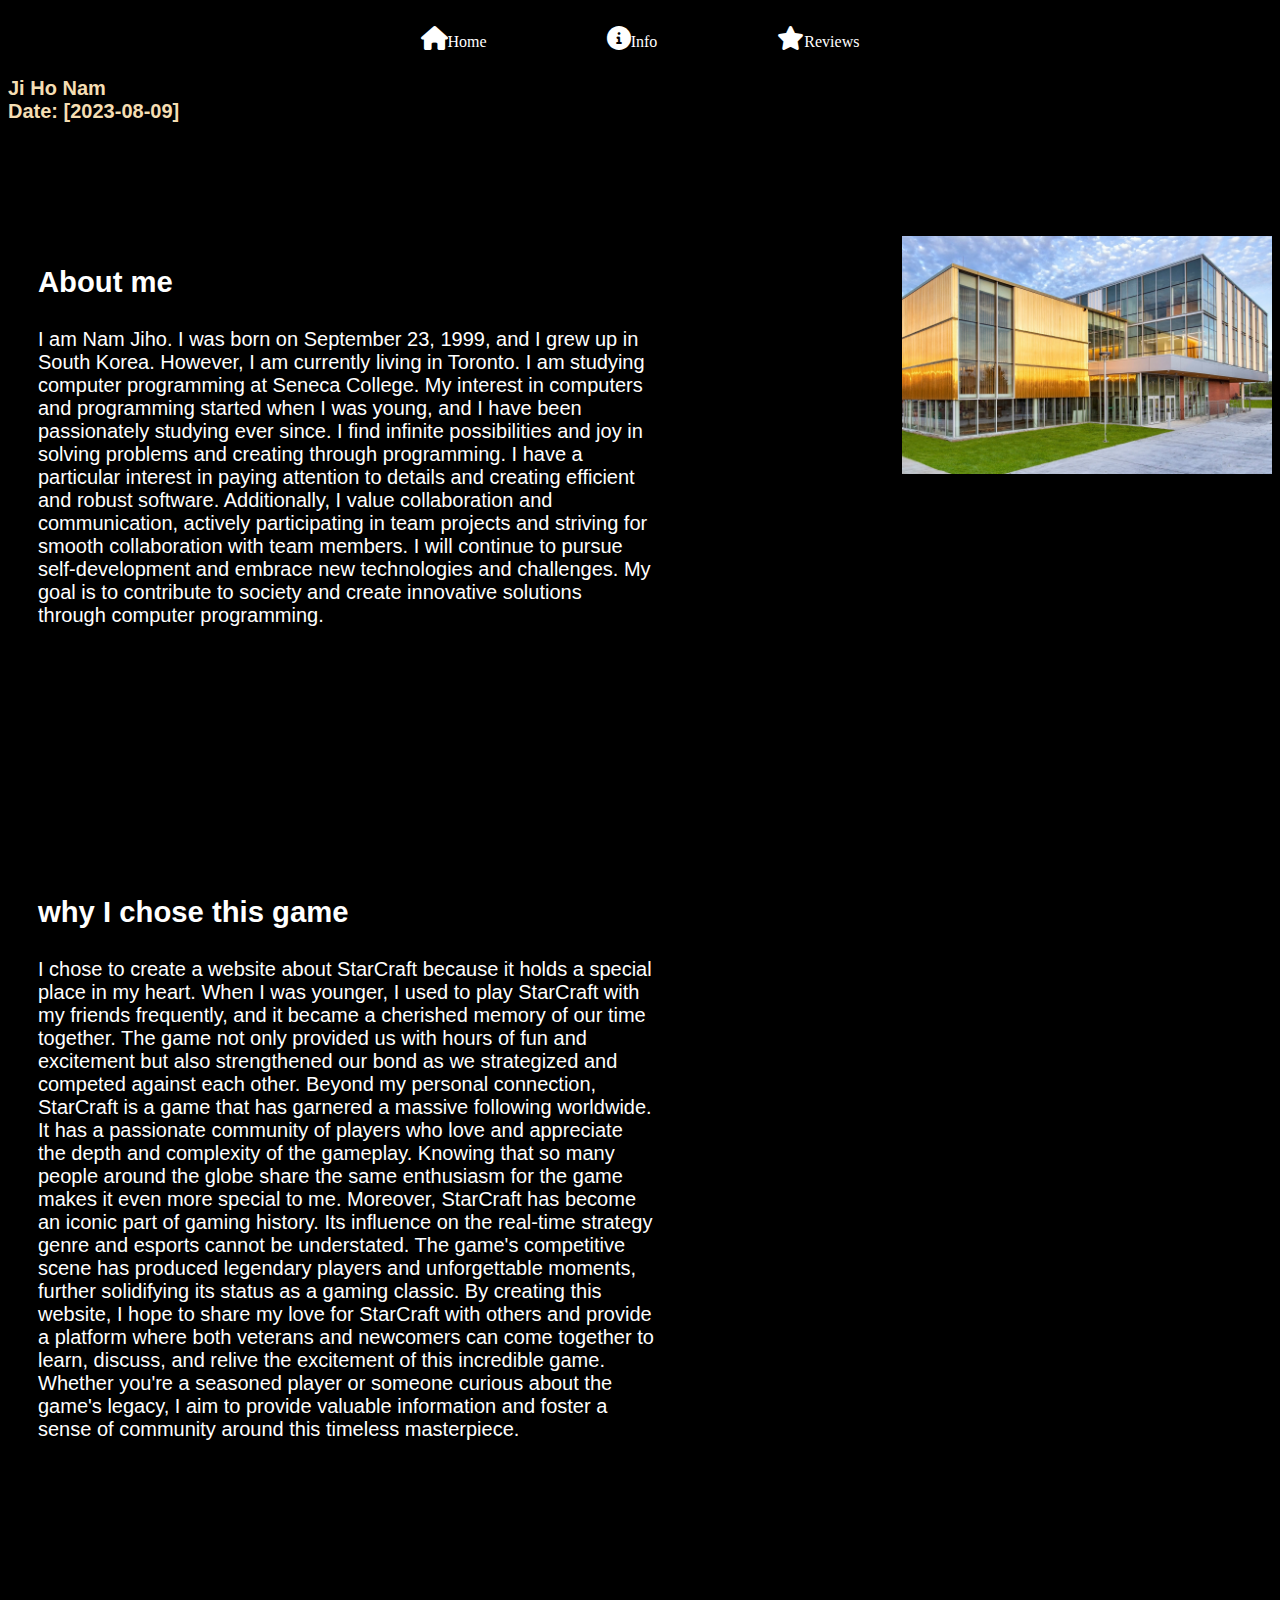
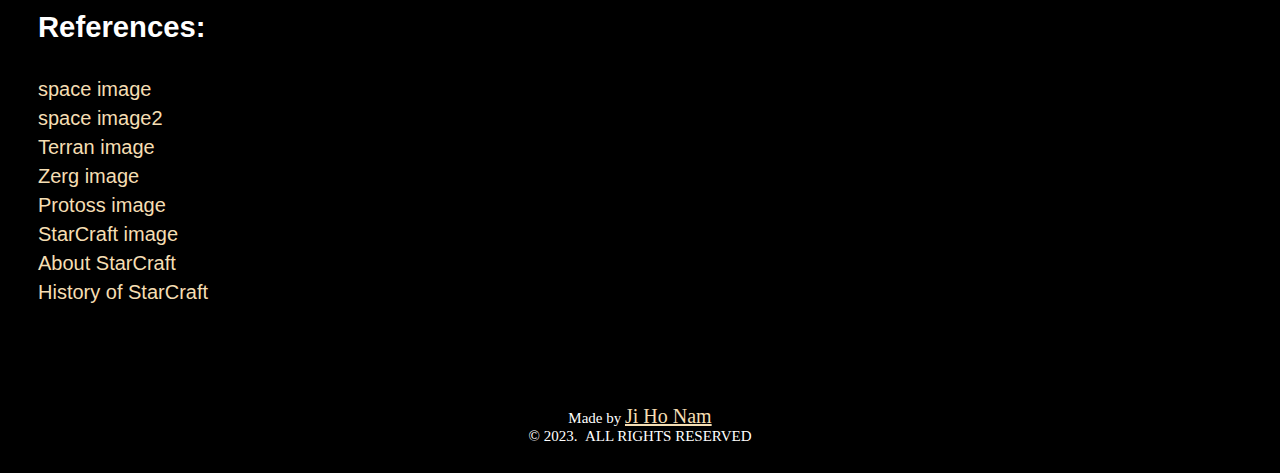
==== Final Assessment/src/about.html @ e52cbe86 "upload" ====
<!-- Your Honest page should go here.  Use the following info in your page:

  Honesty Statement

  I declare that my assessment is wholly my own work in accordance with Seneca Academic Policy. 
  No part of this assessment has been copied manually or electronically from any other source (including web sites) 
  except for the information supplied by the WEB222 instructors and / or made available in this assessment for my use. 
  I also declare that no part of this assignment has been distributed to other students.

  Name: Ji Ho Nam

  Dated: Aug 09, 2023

-->
<!DOCTYPE html>
<html lang="en">
  <head>
    <meta charset="UTF-8" />
    <meta name="viewport" content="width=device-width, initial-scale=1.0" />
    <link
      rel="stylesheet"
      href="https://cdnjs.cloudflare.com/ajax/libs/font-awesome/6.0.0-beta3/css/all.min.css"
    />

    <link rel="stylesheet" href="./css/style.css" />
    <title>about</title>
  </head>
  <body id="body">
    <header id="header">
      <nav>
        <ul id="nav-links">
          <li>
            <a href="index.html"><i class="fas fa-home"></i>Home</a>
          </li>
          <li>
            <a href="info.html"><i class="fas fa-info-circle"></i>Info</a>
          </li>
          <li>
            <a href="reviews.html"><i class="fas fa-star"></i>Reviews</a>
          </li>
        </ul>
      </nav>
    </header>
    <h1 id="jiho">Ji Ho Nam <br />Date: [2023-08-09]</h1>

    <div id="about_me">
      <img src="../src/img/seneca.jpg" alt="seneca" />
      <h3>About me</h3>
      <p>
        I am Nam Jiho. I was born on September 23, 1999, and I grew up in South
        Korea. However, I am currently living in Toronto. I am studying computer
        programming at Seneca College. My interest in computers and programming
        started when I was young, and I have been passionately studying ever
        since. I find infinite possibilities and joy in solving problems and
        creating through programming. I have a particular interest in paying
        attention to details and creating efficient and robust software.
        Additionally, I value collaboration and communication, actively
        participating in team projects and striving for smooth collaboration
        with team members. I will continue to pursue self-development and
        embrace new technologies and challenges. My goal is to contribute to
        society and create innovative solutions through computer programming.
      </p>
    </div>

    <div id="why">
      <h3>why I chose this game</h3>
      <p>
        I chose to create a website about StarCraft because it holds a special
        place in my heart. When I was younger, I used to play StarCraft with my
        friends frequently, and it became a cherished memory of our time
        together. The game not only provided us with hours of fun and excitement
        but also strengthened our bond as we strategized and competed against
        each other. Beyond my personal connection, StarCraft is a game that has
        garnered a massive following worldwide. It has a passionate community of
        players who love and appreciate the depth and complexity of the
        gameplay. Knowing that so many people around the globe share the same
        enthusiasm for the game makes it even more special to me. Moreover,
        StarCraft has become an iconic part of gaming history. Its influence on
        the real-time strategy genre and esports cannot be understated. The
        game's competitive scene has produced legendary players and
        unforgettable moments, further solidifying its status as a gaming
        classic. By creating this website, I hope to share my love for StarCraft
        with others and provide a platform where both veterans and newcomers can
        come together to learn, discuss, and relive the excitement of this
        incredible game. Whether you're a seasoned player or someone curious
        about the game's legacy, I aim to provide valuable information and
        foster a sense of community around this timeless masterpiece.
      </p>
    </div>

    <div id="ref">
      <h3>References:</h3>
      <p>
        <nav>
          <a
            href="https://pixabay.com/ko/photos/%EC%9A%B0%EC%A3%BC-%EB%B3%84-%EB%8B%AC-%EB%B0%A4-%ED%95%98%EB%8A%98-5585774/"
          >
            space image</a
          >
        </nav>

        <nav>
          <a
            href="https://pixabay.com/ko/illustrations/%EC%9A%B0%EC%A3%BC-%EB%B8%94%EB%9E%99-%ED%99%80-%EB%B0%B0%EA%B2%BD-%EB%B3%84-7349435/"
          >
            space image2</a
          >
        </nav>

        <nav>
          <a
            href="https://www.behance.net/search/projects?search=Terran"
          >
            Terran image</a
          >
        </nav>

        <nav>
          <a
            href="https://wallpapercrafter.com/588441-video-games-starcraft-zerg-sarah-kerrigan-starcraft.html"
          >
            Zerg image</a
          >
        </nav>

        <nav>
          <a
            href="https://liquipedia.net/starcraft/Protoss"
          >
            Protoss image</a
          >
        </nav>

        <nav>
          <a
            href="https://www.theverge.com/2017/4/19/15353282/download-starcraft-1-free-brood-war-blizzard"
          >
            StarCraft image</a
          >
        </nav>

        <nav>
          <a
            href="https://en.wikipedia.org/wiki/StarCraft"
          >
            About StarCraft</a
          >
        </nav>

        <nav>
          <a
            href="https://history-computer.com/complete-guide-to-starcraft/#:~:text=The%20game%20was%20first%20released,Mac%20version%20a%20year%20later.&text=StarCraft%20is%20a%20real%2Dtime,and%20defeating%20your%20opponents'%20armies."
          >
            History of StarCraft</a
          >
        </nav>
      </p>
    </div>

    <footer>
      <div id="end">
          Made by <a href="./about.html" id="about">Ji Ho Nam</a> <br />&copy;
      2023. &nbsp;ALL RIGHTS RESERVED
      </div>
    </footer>
  </body>
</html>
---- Final Assessment/src/css/style.css ----
#body {
  background-color: black;
  color: white;
}

#header {
  background-image: url("../../img/space.jpg");
}

#header a i {
  font-size: 24px;
  line-height: 24px;
}

#header a:hover {
  transform: scale(1.2);
}

#header a {
  text-decoration: none;
  display: inline-block;
  padding: 10px;
  color: white;
}

#nav-links {
  list-style: none;
  padding: 0;
  display: flex;
  justify-content: center;
}

#nav-links li {
  margin: 0 50px;
}

#logo {
  color: black;
  background-image: url("../../img/starcraft logo.jpg");
  background-repeat: no-repeat;
  background-position: center;
  background-size: 25% auto;
  -webkit-touch-callout: none;
  user-select: none;
  -moz-user-select: none;
  -ms-user-select: none;
  -webkit-user-select: none;
}

#first {
  font-family: sans-serif;
  text-align: center;
}

.container {
  display: grid;
  grid-template-columns: 1fr 1fr;
  grid-gap: 20px;
  max-width: 2000px;
  margin: 0 auto;
  padding: 20px;
}

.description {
  text-align: center;
  max-width: 150%;
  margin-bottom: 120px;
  margin-left: 120px;
  font-size: 25px;
  margin-right: 120px;
}

.video {
  position: relative;
  padding-bottom: 56.25%;
  height: 0;
  width: 20;
  overflow: hidden;
  margin: 20px;
}

.video iframe {
  position: absolute;
  top: 0;
  left: 0;
  width: 100%;
  height: 100%;
}

#tabs {
  display: flex;
  justify-content: center;
  margin-top: 50px;
}

.tab {
  background-color: rgb(31, 31, 135);
  padding: 10px 50%;
  cursor: pointer;
  color: white;
  font-family: sans-serif;
  width: 500px;
}

.tab:hover {
  transform: scale(1.08);
  color: white;
}
@media screen and (min-width: 1600px) {
  #tab1 {
    margin-left: 60px;
    margin-right: 60px;
    display: flex;
  }

  #tab2 {
    margin-left: 60px;
    margin-right: 60px;
    display: flex;
  }

  #tab3 {
    margin-left: 60px;
    margin-right: 60px;
    display: flex;
  }
}

#description {
  text-align: center;
  margin-top: 20px;
  background-color: black;
  display: flex;
  margin-right: 200px;
  margin-left: 120px;
}
@media screen and (min-width: 1600px) {
  #terran-desc {
    text-align: left;
    margin-bottom: 100px;
    margin-top: 100px;
    margin-left: 280px;
    font-size: 20px;
  }

  #zerg-desc {
    text-align: center;
    margin-bottom: 100px;
    margin-top: 100px;
    margin-left: 200px;
    font-size: 20px;
  }

  #protoss-desc {
    text-align: left;
    margin-bottom: 100px;
    margin-top: 100px;
    margin-left: 150px;
    font-size: 20px;
    margin-right: 80px;
  }
}
#explain1 {
  text-align: center;
  font-size: 20px;
}

#explain2 {
  text-align: center;
  font-size: 20px;
}

#explain3 {
  text-align: left;
  font-size: 20px;
}

.des {
  font-family: sans-serif;
  text-align: center;
  margin-top: 20px;
}

#terran-img {
  width: 110%;
  height: 500px;
}

#zerg-img {
  width: 90%;
  height: 500px;
}

#protoss-img {
  width: 80%;
  height: 500px;
}

footer {
  display: flex;
  padding: 10px;
  background-image: url("../../img/space.jpg");
  flex-direction: column;
  align-items: center;
}

#newsletter-form label {
  margin-right: 10px;
}

#newsletter-form input[type="email"] {
  width: 250px;
  padding: 5px;
}

#newsletter-form button {
  padding: 5px 10px;
  background-color: grey;
  color: #fff;
  border: none;
  cursor: pointer;
}

#newsletter-form a {
  font-family: sans-serif;
}

#end {
  width: 100%;
  text-align: center;
  margin-top: 50px;
  margin-bottom: 10px;
  font-size: 15px;
}

/*info.html*/
#history {
  margin: 100px;
  padding-left: 300px;
  padding-right: 300px;
}

#history h1 {
  font-size: 40px;
  text-align: center;
}

#history p {
  font-size: 20px;
  font-family: sans-serif;
  margin-bottom: 30px;
}

#history ul {
  font-size: 20px;
  font-family: "Times New Roman", Times, serif;
  font-weight: bold;
}

#history li {
  margin-bottom: 10px;
}

#history img {
  width: 35%;
  height: 30%;
  float: right;
  margin-left: 40px;
}

#history strong {
  color: grey;
  font-size: 22px;
}

#rule {
  margin: 100px;
  padding-left: 300px;
  padding-right: 300px;
}

#rule h1 {
  font-size: 40px;
  text-align: center;
}

#rule p {
  font-size: 20px;
  font-family: sans-serif;
  margin-bottom: 40px;
}

#rule_para {
  margin-top: 50px;
}

#rule li {
  margin-bottom: 10px;
  font-size: 20px;
  font-family: "Times New Roman", Times, serif;
  font-weight: bold;
}

#rule strong {
  color: grey;
  font-size: 22px;
}

#tips {
  margin: 100px;
  padding-left: 300px;
  padding-right: 300px;
}

#tips h1 {
  font-size: 40px;
  text-align: center;
}

#tips li {
  margin-bottom: 10px;
  font-size: 20px;
  font-family: "Times New Roman", Times, serif;
  font-weight: bold;
}

#tips strong {
  color: grey;
  font-size: 22px;
}

#reviews {
  font-size: 45px;
  text-align: center;
}

.review-card {
  background-color: #333;
  color: white;
  padding: 20px;
  margin: 10px;
}

.add-review-container {
  text-align: center;
  margin: 30px;
  padding: 20px;
  background-color: #222;
}

.add-review-container label {
  display: block;
  margin: 5px 0;
}

.add-review-container input,
.add-review-container textarea {
  width: 100%;
  padding: 5px;
  margin-bottom: 10px;
  background-color: #444;
  color: white;
  border: none;
}

.add-review-container textarea {
  height: 100px;
}

#about:link {
  color: wheat;
  font-size: 20px;
}

#about:visited {
  color: wheat;
  font-size: 20px;
}

#about_h2 {
  text-align: center;
  padding: 100px;
  font-size: 50px;
}

#jiho {
  color: wheat;
  font-size: 20px;
  font-family: Arial, Helvetica, sans-serif;
}

#about_me {
  padding-top: 100px;
  padding-bottom: 20px;
  font-size: 25px;
  font-family: Arial, Helvetica, sans-serif;
  margin-left: 30px;
}

#about_me p {
  max-width: 50%;
  font-size: 20px;
  font-family: Arial, Helvetica, sans-serif;
}

#about_me img {
  max-width: 30%;
  float: right;
}

#why {
  padding-top: 200px;
  padding-bottom: 20px;
  font-size: 25px;
  font-family: Arial, Helvetica, sans-serif;
  margin-left: 30px;
}

#why p {
  max-width: 50%;
  font-size: 20px;
  font-family: Arial, Helvetica, sans-serif;
}

#ref {
  padding-top: 100px;
  padding-bottom: 20px;
  font-size: 25px;
  font-family: Arial, Helvetica, sans-serif;
  margin-left: 30px;
}

#ref p {
  max-width: 50%;
  font-size: 20px;
  font-family: Arial, Helvetica, sans-serif;
}

#ref a {
  text-decoration: none; /* Remove underline */
  color: wheat; /* Change link color to white */
  font-size: 20px; /* Change link font size */
}
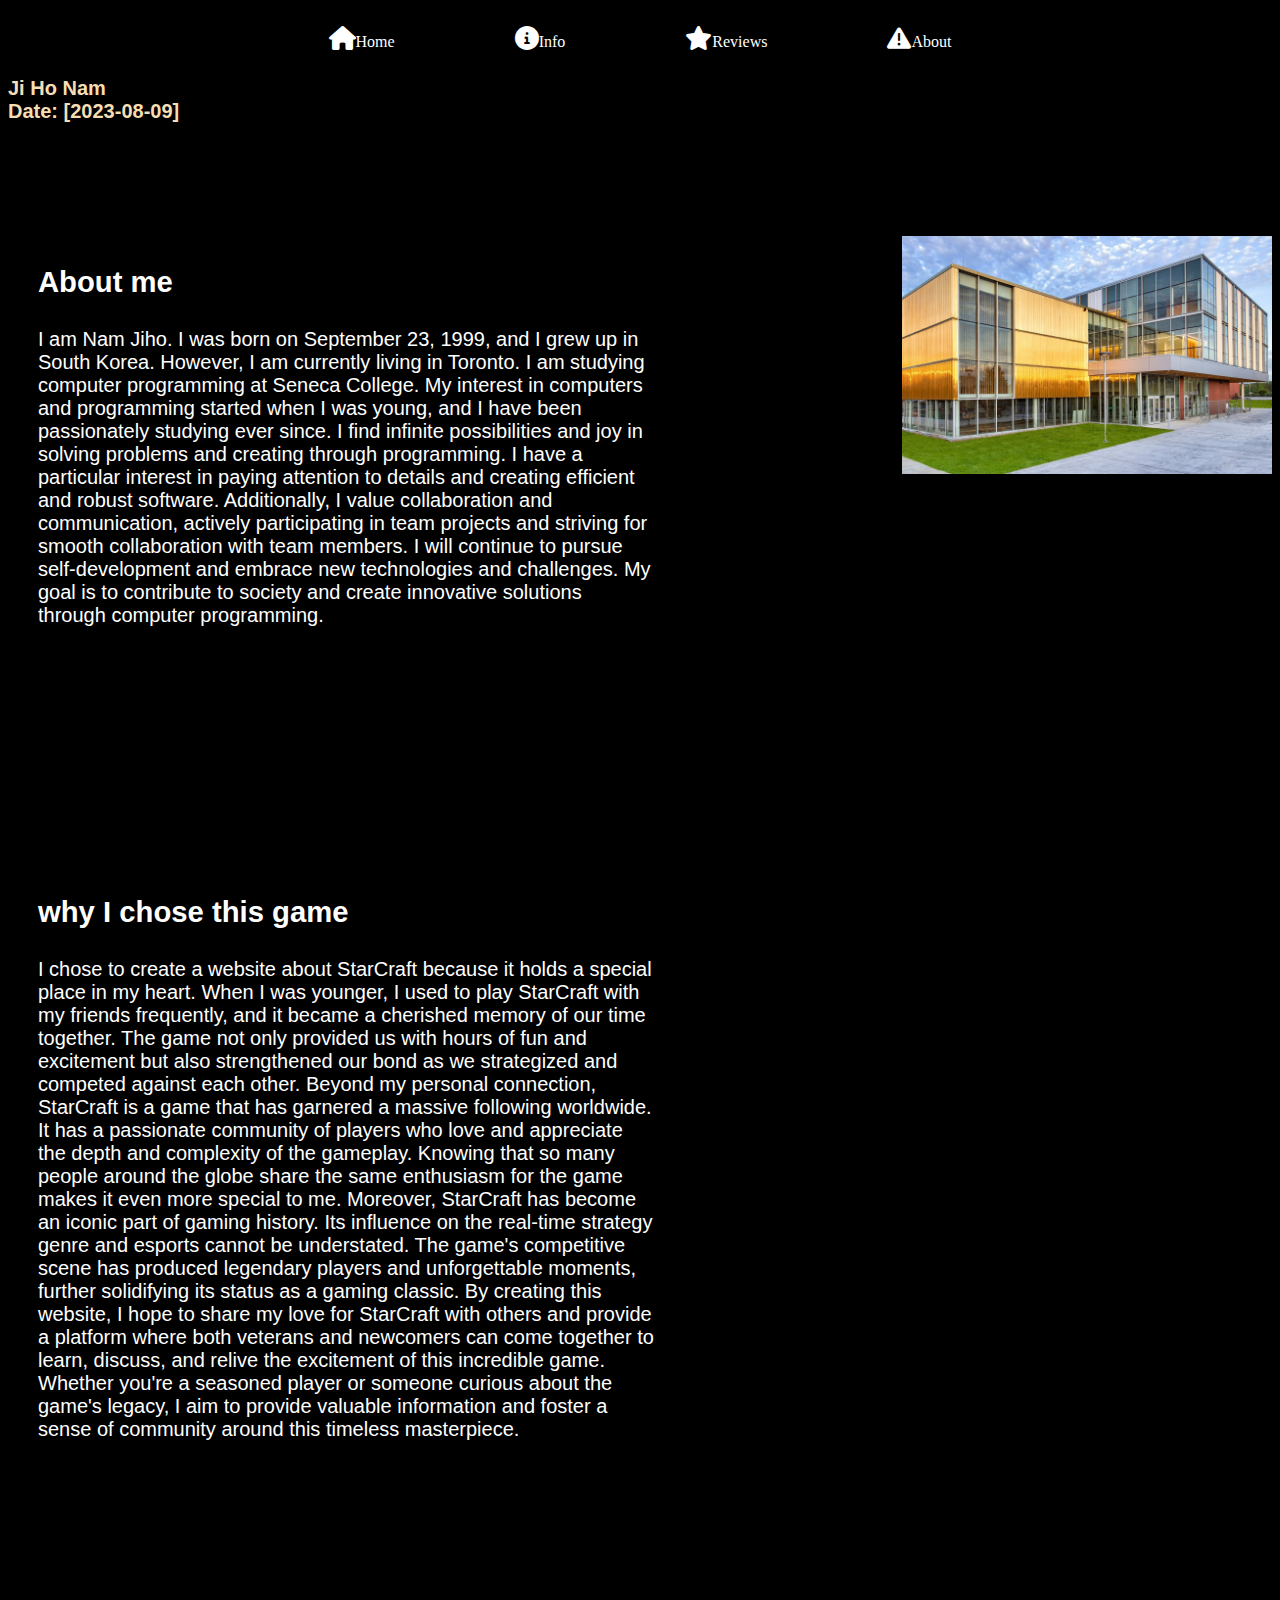
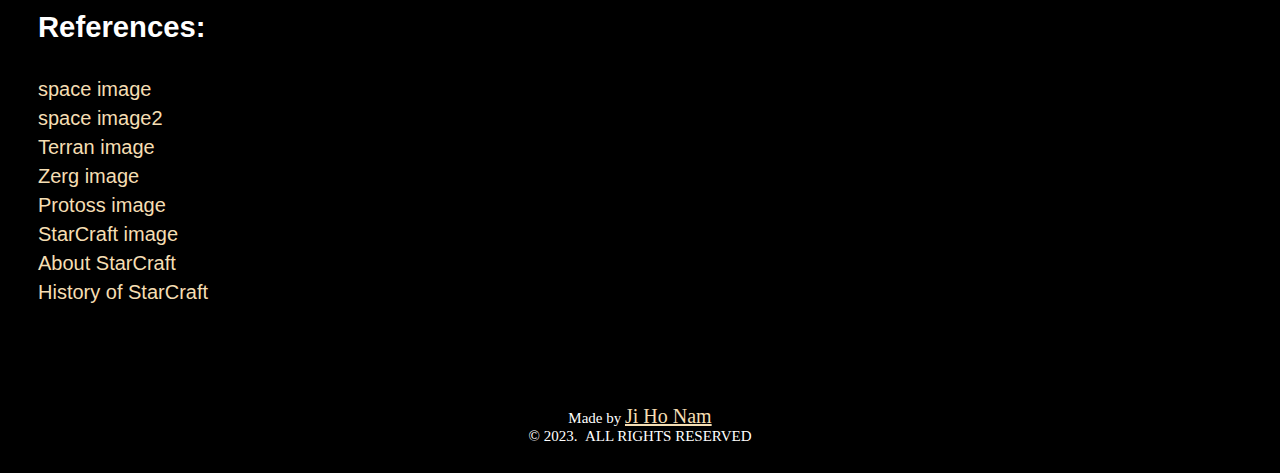
==== commit 3ad6d739: "update" ====
--- a/Final Assessment/src/about.html
+++ b/Final Assessment/src/about.html
@@ -38,13 +38,16 @@
           <li>
             <a href="reviews.html"><i class="fas fa-star"></i>Reviews</a>
           </li>
+          <li>
+            <a href="about.html"><i class="fas fa-exclamation-triangle"></i>About</a>
+          </li>
         </ul>
       </nav>
     </header>
     <h1 id="jiho">Ji Ho Nam <br />Date: [2023-08-09]</h1>
 
     <div id="about_me">
-      <img src="../src/img/seneca.jpg" alt="seneca" />
+      <img src="img/seneca.jpg" alt="seneca" />
       <h3>About me</h3>
       <p>
         I am Nam Jiho. I was born on September 23, 1999, and I grew up in South
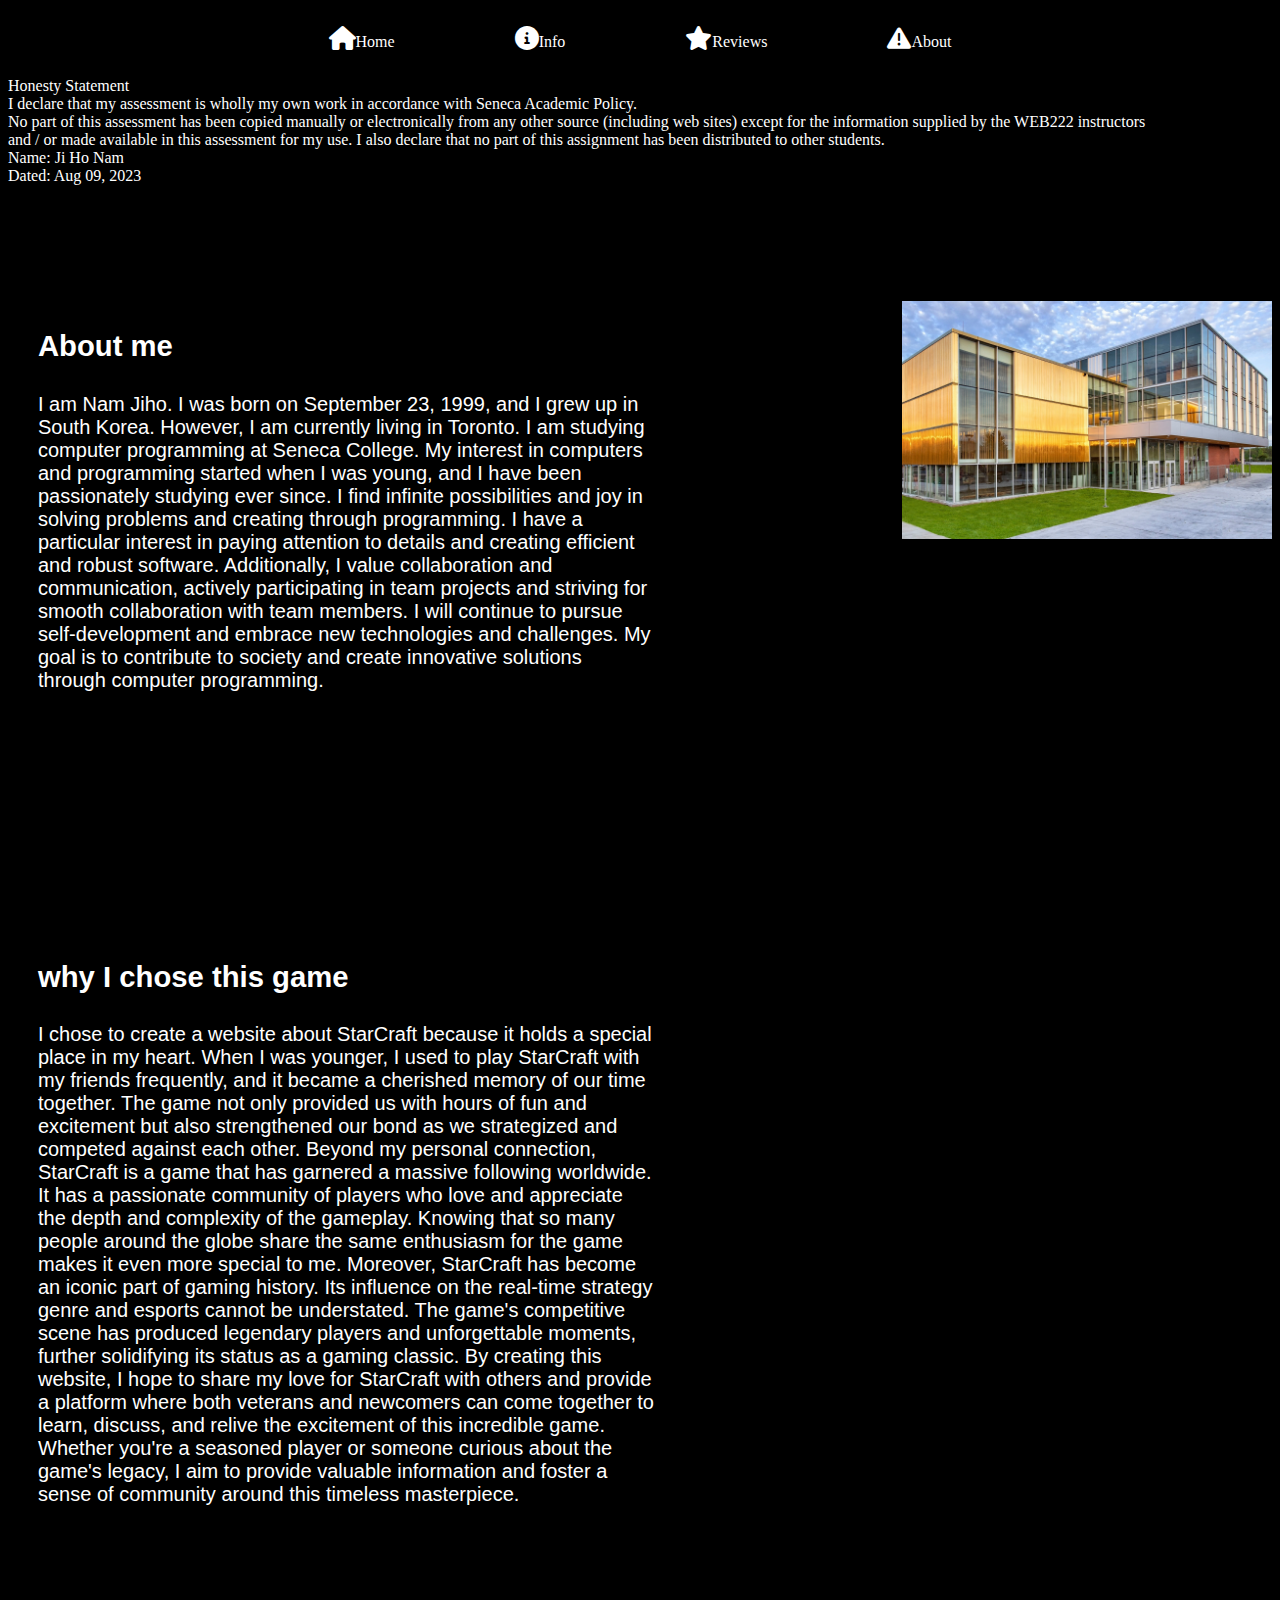
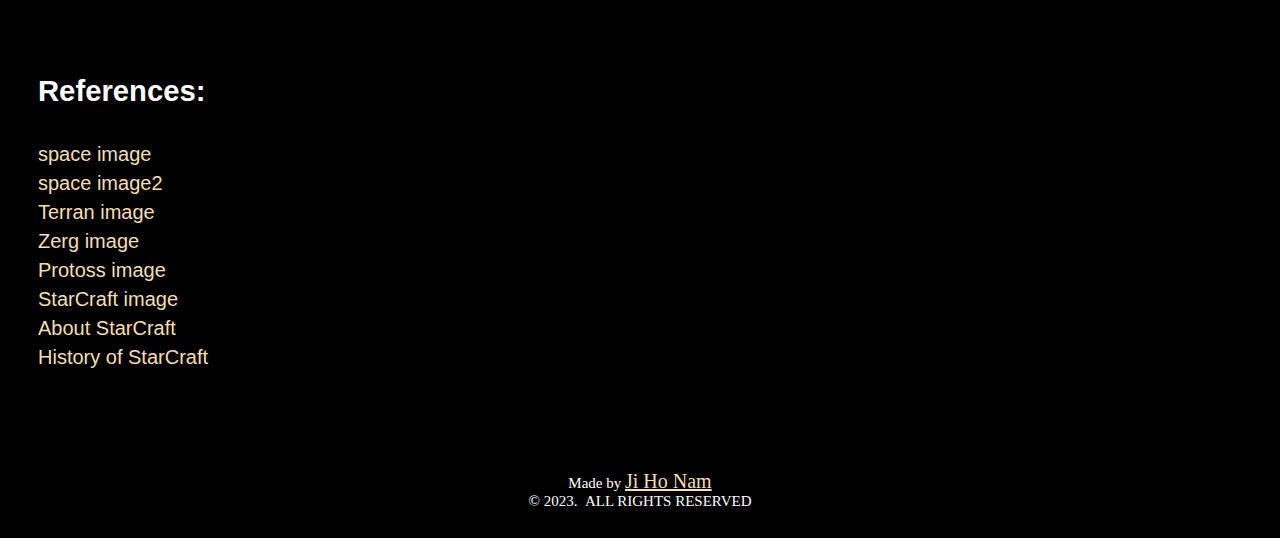
==== commit fb16f0e4: "Update" ====
--- a/Final Assessment/src/about.html
+++ b/Final Assessment/src/about.html
@@ -44,7 +44,18 @@
         </ul>
       </nav>
     </header>
-    <h1 id="jiho">Ji Ho Nam <br />Date: [2023-08-09]</h1>
+    <div>
+      <p> Honesty Statement <br>
+
+        I declare that my assessment is wholly my own work in accordance with Seneca Academic Policy. <br>
+        No part of this assessment has been copied manually or electronically from any other source (including web sites) 
+        except for the information supplied by the WEB222 instructors <br> and / or made available in this assessment for my use.
+        I also declare that no part of this assignment has been distributed to other students. <br>
+      
+        Name: Ji Ho Nam <br>  
+      
+        Dated: Aug 09, 2023</p>
+    </div>
 
     <div id="about_me">
       <img src="img/seneca.jpg" alt="seneca" />
